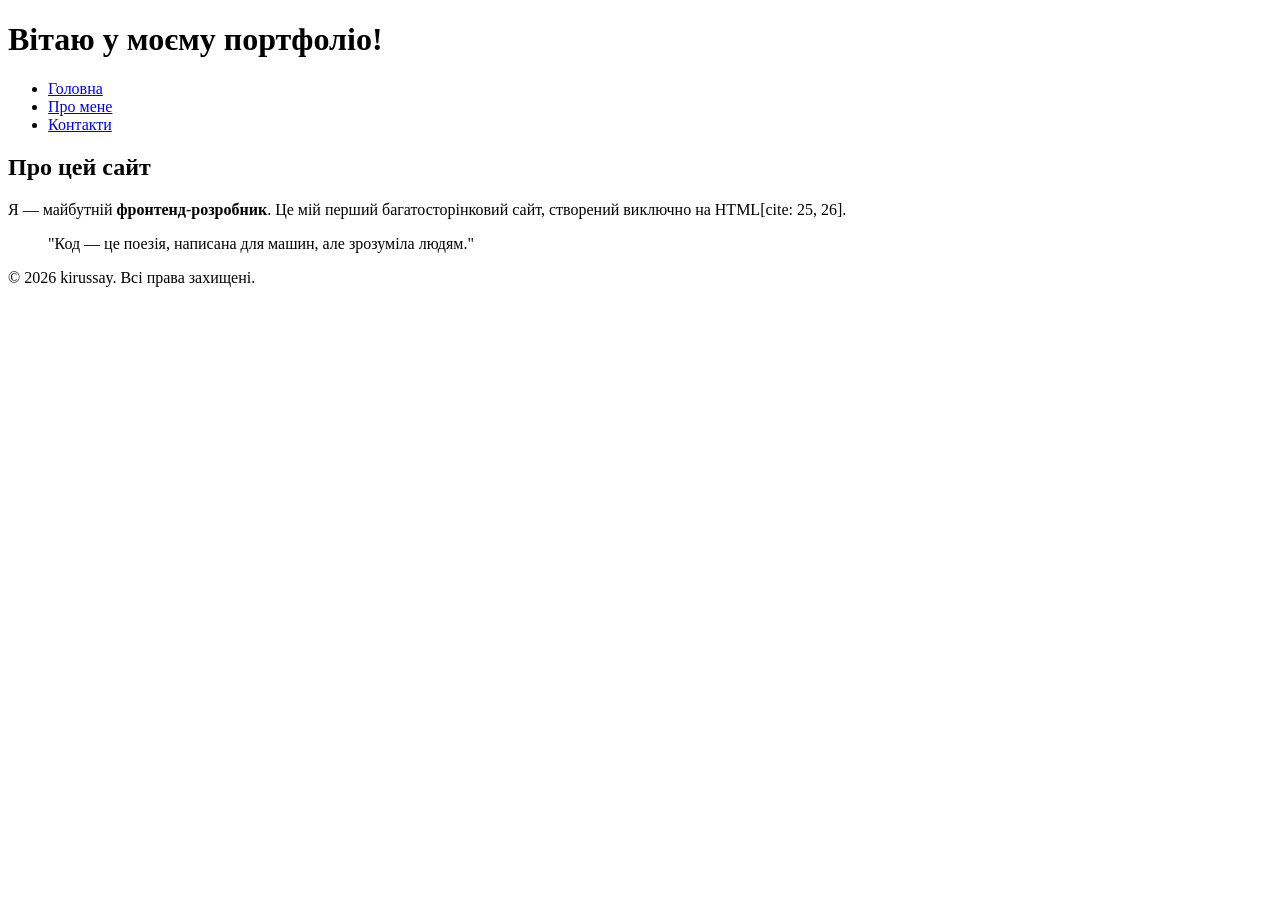
==== index.html @ 0c96cb56 "feat: create basic index.html structure" ====
<!DOCTYPE html>
<html lang="uk">
<head>
    <meta charset="UTF-8">
    <meta name="viewport" content="width=device-width, initial-scale=1.0">
    <meta name="description" content="Головна сторінка портфоліо фронтенд-розробника">
    <meta name="author" content="kirussay">
    <title>Головна — Портфоліо</title>
</head>
<body>
    <header>
        <h1>Вітаю у моєму портфоліо!</h1>
        <nav>
            <ul>
                <li><a href="index.html">Головна</a></li>
                <li><a href="about.html">Про мене</a></li>
                <li><a href="contacts.html">Контакти</a></li>
            </ul>
        </nav>
    </header>

    <main>
        <section>
            <h2>Про цей сайт</h2>
            <p>Я — майбутній <strong>фронтенд-розробник</strong>. Це мій перший багатосторінковий сайт, створений виключно на HTML[cite: 25, 26].</p>
            <blockquote>"Код — це поезія, написана для машин, але зрозуміла людям."</blockquote>
        </section>
    </main>

    <footer>
        <p>&copy; 2026 kirussay. Всі права захищені.</p>
    </footer>
</body>
</html>
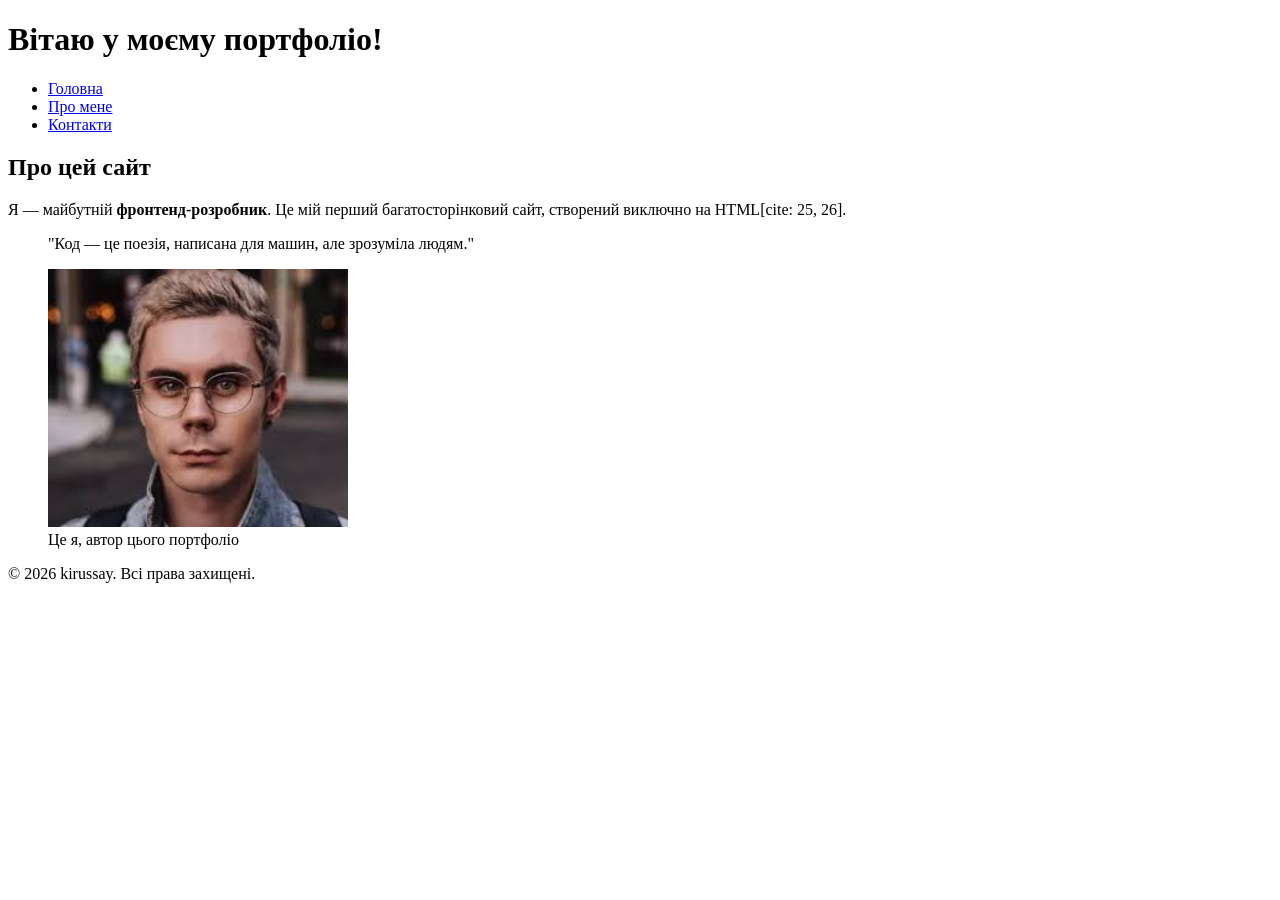
==== commit 2c6115b2: "feat: add profile picture to index page" ====
--- a/index.html
+++ b/index.html
@@ -27,6 +27,11 @@
         </section>
     </main>
 
+    <figure>
+    <img src="images/me.jpg" alt="Моє фото" width="300">
+    <figcaption>Це я, автор цього портфоліо</figcaption>
+    </figure>
+
     <footer>
         <p>&copy; 2026 kirussay. Всі права захищені.</p>
     </footer>
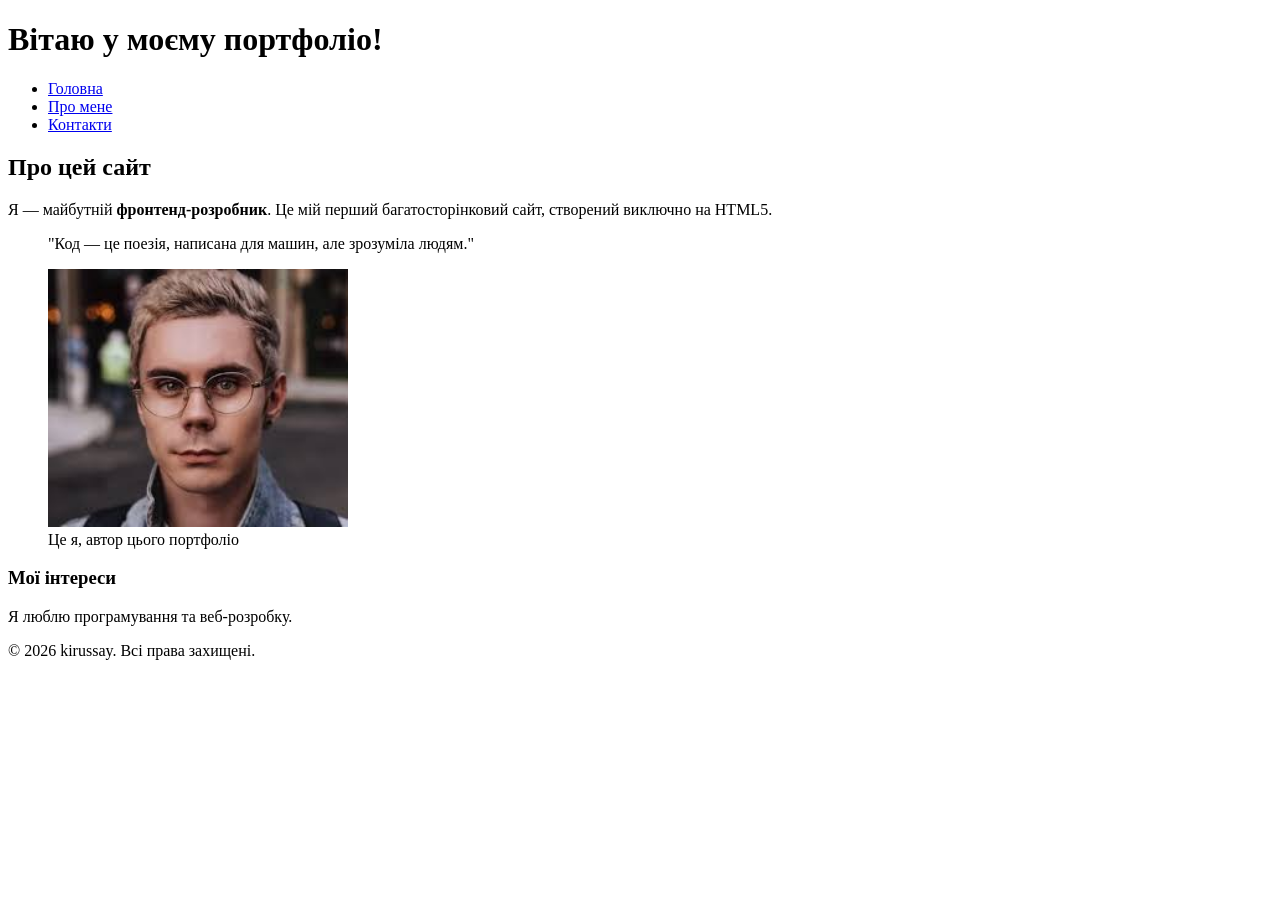
==== commit d61f1311: "refactor: add code comments and improve semantic structure" ====
--- a/index.html
+++ b/index.html
@@ -1,6 +1,7 @@
 <!DOCTYPE html>
 <html lang="uk">
 <head>
+    <!-- Мета-теги для кодування, viewport, автора та опису -->
     <meta charset="UTF-8">
     <meta name="viewport" content="width=device-width, initial-scale=1.0">
     <meta name="description" content="Головна сторінка портфоліо фронтенд-розробника">
@@ -8,6 +9,7 @@
     <title>Головна — Портфоліо</title>
 </head>
 <body>
+    <!-- Заголовок сторінки з навігацією -->
     <header>
         <h1>Вітаю у моєму портфоліо!</h1>
         <nav>
@@ -19,19 +21,31 @@
         </nav>
     </header>
 
+    <!-- Основний вміст сторінки -->
     <main>
-        <section>
-            <h2>Про цей сайт</h2>
-            <p>Я — майбутній <strong>фронтенд-розробник</strong>. Це мій перший багатосторінковий сайт, створений виключно на HTML[cite: 25, 26].</p>
-            <blockquote>"Код — це поезія, написана для машин, але зрозуміла людям."</blockquote>
-        </section>
+        <!-- Стаття з інформацією про сайт -->
+        <article>
+            <section>
+                <h2>Про цей сайт</h2>
+                <p>Я — майбутній <strong>фронтенд-розробник</strong>. Це мій перший багатосторінковий сайт, створений виключно на HTML5.</p>
+                <blockquote>"Код — це поезія, написана для машин, але зрозуміла людям."</blockquote>
+            </section>
+        </article>
+
+        <!-- Зображення автора -->
+        <figure>
+            <img src="images/me.jpg" alt="Моє фото" width="300">
+            <figcaption>Це я, автор цього портфоліо</figcaption>
+        </figure>
+
+        <!-- Бічна панель з інтересами -->
+        <aside>
+            <h3>Мої інтереси</h3>
+            <p>Я люблю програмування та веб-розробку.</p>
+        </aside>
     </main>
 
-    <figure>
-    <img src="images/me.jpg" alt="Моє фото" width="300">
-    <figcaption>Це я, автор цього портфоліо</figcaption>
-    </figure>
-
+    <!-- Підвал сторінки -->
     <footer>
         <p>&copy; 2026 kirussay. Всі права захищені.</p>
     </footer>
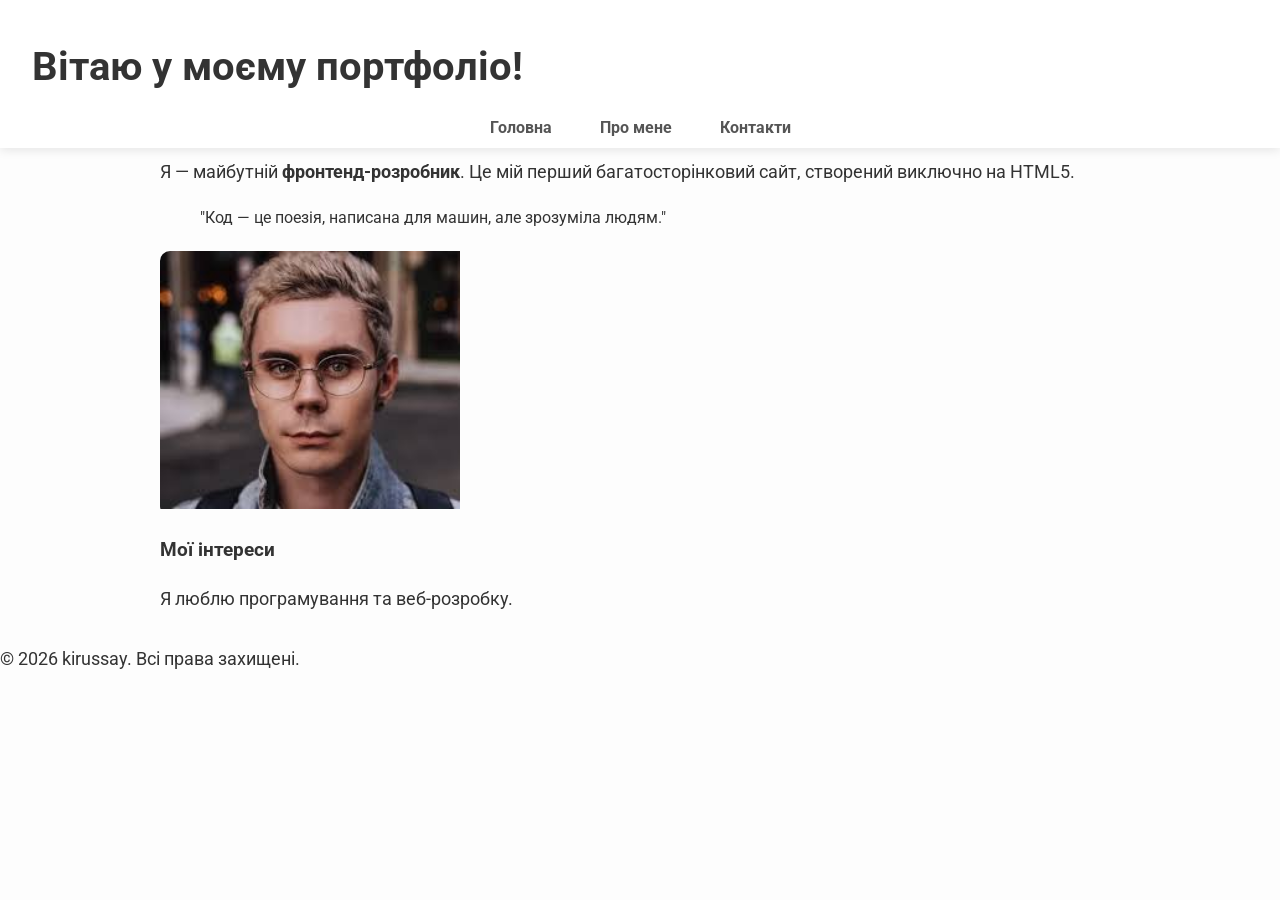
==== commit 26bd459b: "feat: implement advanced CSS styling, positioning and Google Fonts" ====
--- a/index.html
+++ b/index.html
@@ -6,6 +6,8 @@
     <meta name="viewport" content="width=device-width, initial-scale=1.0">
     <meta name="description" content="Головна сторінка портфоліо фронтенд-розробника">
     <meta name="author" content="kirussay">
+    <meta name="keywords" content="Portfolio, HTML5, Lab1, Frontend">
+    <link rel="stylesheet" href="styles.css">
     <title>Головна — Портфоліо</title>
 </head>
 <body>
--- a/styles.css
+++ b/styles.css
@@ -0,0 +1,173 @@
+/* 1. ПІДКЛЮЧЕННЯ ШРИФТІВ */
+@import url('https://fonts.googleapis.com/css2?family=Roboto:wght@400;700&display=swap');
+
+/* 2. БЛОКОВА МОДЕЛЬ (Box Model) */
+*, *::before, *::after {
+    box-sizing: border-box;
+}
+
+body {
+    margin: 0;
+    padding: 0;
+    font-family: 'Roboto', Arial, sans-serif;
+    font-size: 1rem;
+    line-height: 1.6;
+    color: #333;
+    background-color: #fdfdfd;
+}
+
+/* 3. ПОЗИЦІОНУВАННЯ: ФІКСОВАНИЙ ХЕДЕР */
+header {
+    position: fixed;
+    top: 0;
+    width: 100%;
+    background-color: #ffffff;
+    z-index: 1000;
+    box-shadow: 0 2px 10px rgba(0,0,0,0.1);
+    padding: 0.5rem 2rem;
+}
+
+/* 4. НАВІГАЦІЯ */
+nav ul {
+    list-style: none;
+    padding: 0;
+    margin: 0;
+    display: flex;
+    justify-content: center;
+}
+
+/* Дочірній селектор (комбінований) */
+nav ul > li {
+    margin: 0 1.5rem;
+}
+
+nav a {
+    text-decoration: none;
+    color: #555;
+    font-weight: 700;
+    transition: all 0.3s ease;
+    position: relative;
+}
+
+/* Псевдоклас :hover та псевдоелемент ::after */
+nav a:hover {
+    color: #007bff;
+}
+
+nav a::after {
+    content: '';
+    position: absolute;
+    width: 0;
+    height: 2px;
+    bottom: -5px;
+    left: 0;
+    background-color: #007bff;
+    transition: width 0.3s;
+}
+
+nav a:hover::after {
+    width: 100%;
+}
+
+/* 5. СЕКТОР "HERO" (Ідентифікатор) */
+/* Не забудь додати id="hero" у <section> на index.html */
+#hero {
+    padding: 6rem 2rem 3rem; /* Збільшений відступ зверху через fixed header */
+    text-align: center;
+    background: linear-gradient(135deg, #f5f7fa 0%, #c3cfe2 100%);
+}
+
+/* 6. ТАБЛИЦІ (Ефект зебри) */
+table {
+    width: 100%;
+    border-collapse: collapse;
+    margin: 2rem 0;
+    background: white;
+}
+
+th, td {
+    border: 1px solid #ddd;
+    padding: 12px;
+    text-align: left;
+}
+
+th {
+    background-color: #007bff;
+    color: white;
+}
+
+/* Псевдоклас :nth-child */
+tbody tr:nth-child(even) {
+    background-color: #f8f9fa;
+}
+
+tbody tr:hover {
+    background-color: #e9ecef; /* Інтерактивність */
+}
+
+/* 7. ФОРМИ */
+fieldset {
+    border: 2px solid #007bff;
+    border-radius: 8px;
+    margin-bottom: 1.5rem;
+    padding: 1.5rem;
+}
+
+legend {
+    font-weight: bold;
+    color: #007bff;
+    padding: 0 10px;
+}
+
+/* Атрибутний селектор + Псевдоклас :focus */
+input[type="text"], 
+input[type="email"], 
+textarea, 
+select {
+    width: 100%;
+    padding: 10px;
+    border: 1px solid #ccc;
+    border-radius: 4px;
+    transition: border-color 0.3s, box-shadow 0.3s;
+}
+
+input:focus {
+    border-color: #007bff;
+    box-shadow: 0 0 8px rgba(0,123,255,0.25);
+    outline: none;
+}
+
+/* 8. МУЛЬТИМЕДІА (Relative + Absolute) */
+figure {
+    position: relative;
+    margin: 20px 0;
+    overflow: hidden;
+    border-radius: 10px;
+}
+
+figcaption {
+    position: absolute;
+    bottom: 0;
+    background: rgba(0,0,0,0.6);
+    color: #fff;
+    width: 100%;
+    padding: 10px;
+    text-align: center;
+    opacity: 0;
+    transition: opacity 0.3s;
+}
+
+figure:hover figcaption {
+    opacity: 1;
+}
+
+/* 9. ТИПОГРАФІКА (rem) */
+main {
+    max-width: 1000px;
+    margin: 5rem auto 2rem; /* Центрування контенту */
+    padding: 0 20px;
+}
+
+h1 { font-size: 2.5rem; margin-bottom: 1rem; }
+h2 { font-size: 2rem; color: #007bff; }
+p { font-size: 1.1rem; margin-bottom: 1.2rem; }
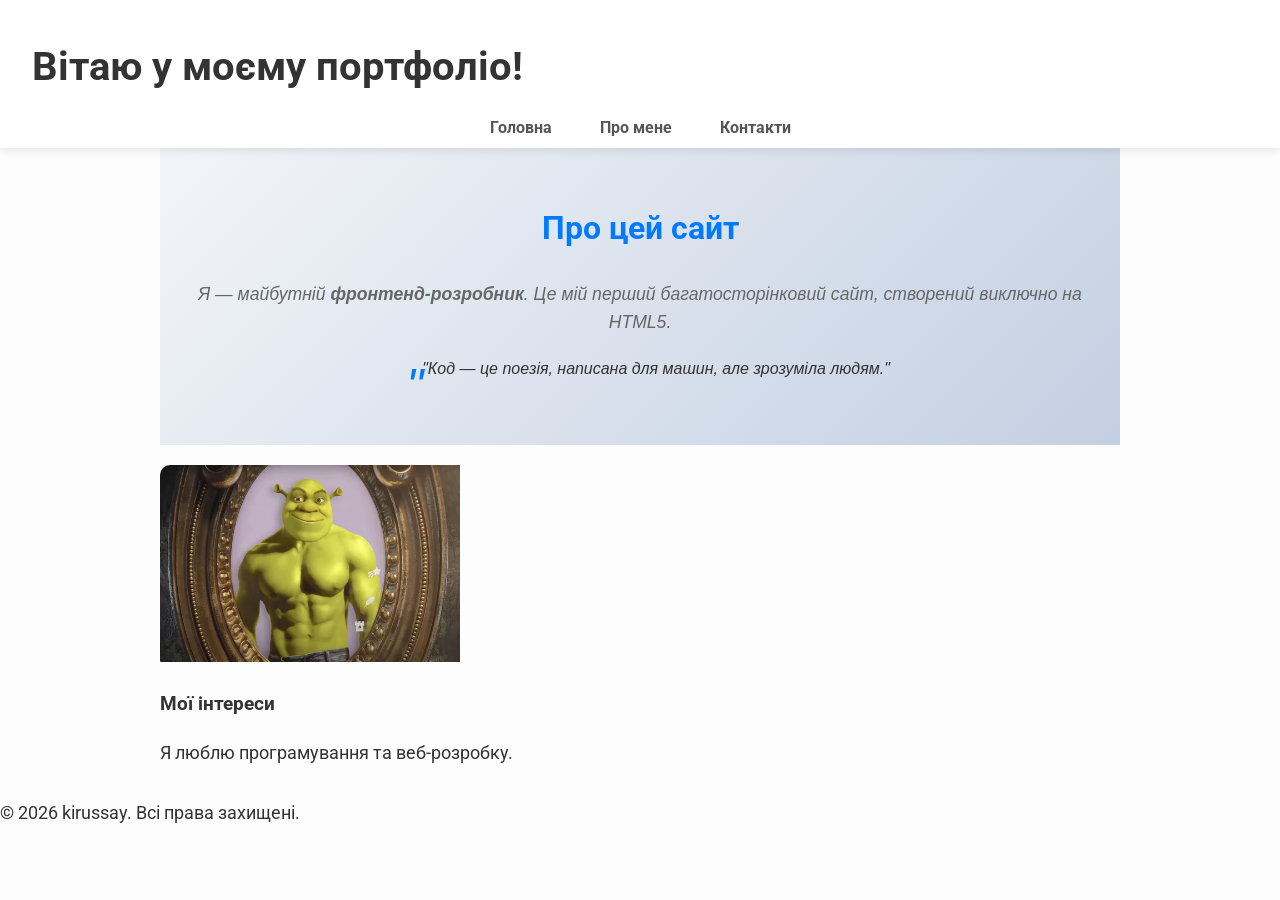
==== commit 3f00b3e9: "feat: complete lab 2 styles and layout" ====
--- a/index.html
+++ b/index.html
@@ -27,7 +27,7 @@
     <main>
         <!-- Стаття з інформацією про сайт -->
         <article>
-            <section>
+            <section id="hero">
                 <h2>Про цей сайт</h2>
                 <p>Я — майбутній <strong>фронтенд-розробник</strong>. Це мій перший багатосторінковий сайт, створений виключно на HTML5.</p>
                 <blockquote>"Код — це поезія, написана для машин, але зрозуміла людям."</blockquote>
--- a/styles.css
+++ b/styles.css
@@ -131,6 +131,11 @@
     transition: border-color 0.3s, box-shadow 0.3s;
 }
 
+/* Атрибутний селектор для required */
+input[required] {
+    border-left: 3px solid #ff6b6b;
+}
+
 input:focus {
     border-color: #007bff;
     box-shadow: 0 0 8px rgba(0,123,255,0.25);
@@ -170,4 +175,39 @@
 
 h1 { font-size: 2.5rem; margin-bottom: 1rem; }
 h2 { font-size: 2rem; color: #007bff; }
-p { font-size: 1.1rem; margin-bottom: 1.2rem; }+
+/* Сусідній селектор (adjacent sibling) */
+h2 + p {
+    font-style: italic;
+    color: #666;
+}
+
+p { font-size: 1.1rem; margin-bottom: 1.2rem; }
+
+/* Псевдоелемент ::before для blockquote */
+blockquote::before {
+    content: '"';
+    font-size: 3rem;
+    color: #007bff;
+    position: absolute;
+    margin-top: -0.5rem;
+    margin-left: -1rem;
+}
+
+blockquote {
+    position: relative;
+    font-style: italic;
+    padding-left: 2rem;
+}
+
+/* 10. СПЕЦИФІЧНІСТЬ: Приклад перевизначення */
+/* Спочатку клас .highlight */
+.highlight {
+    background-color: yellow;
+}
+
+/* Потім селектор тег.класс (більша специфічність) */
+p.highlight {
+    background-color: lightgreen;
+    font-weight: bold;
+}
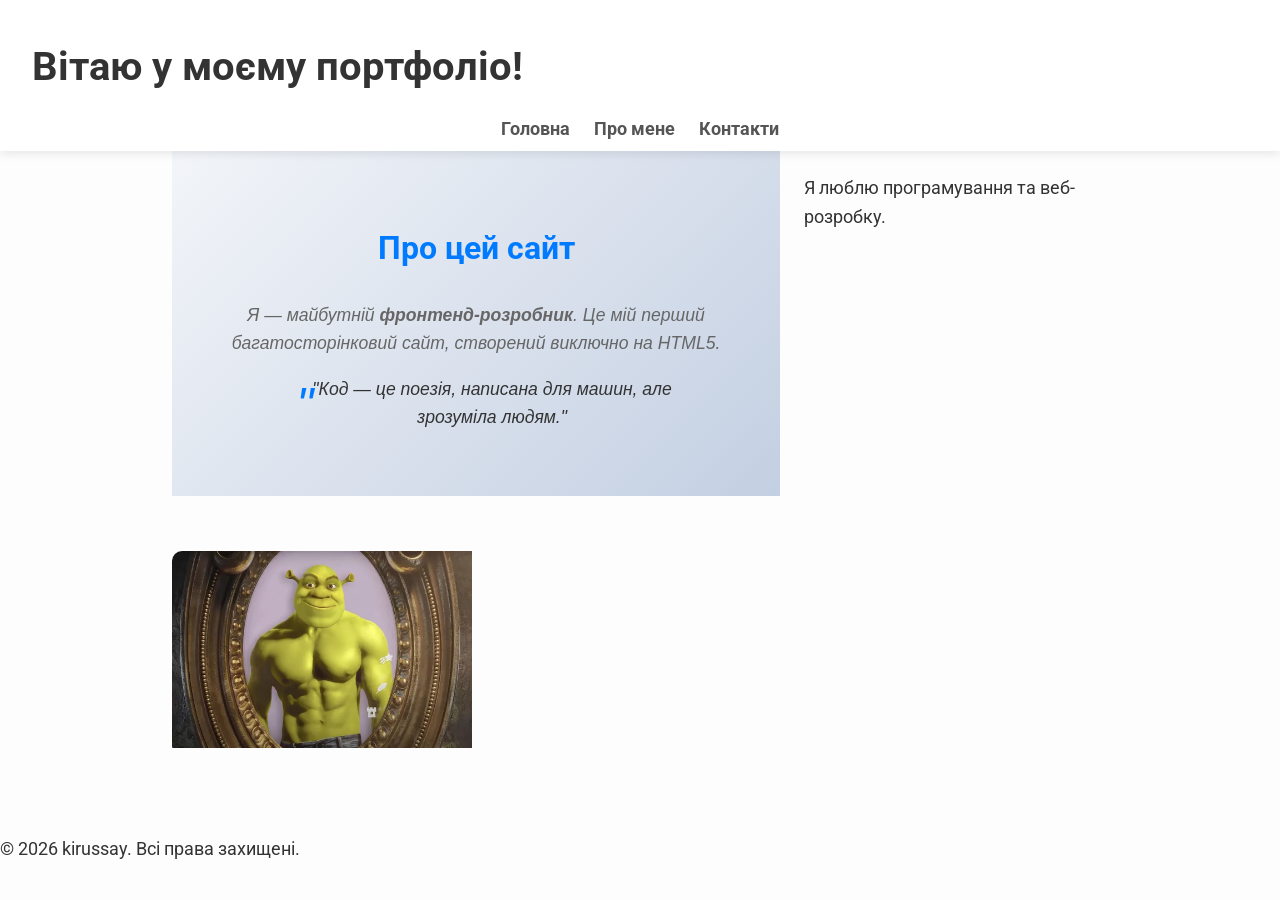
==== commit 70b7b3ca: "feat: implement JavaScript logic for Lab 4" ====
--- a/index.html
+++ b/index.html
@@ -51,5 +51,6 @@
     <footer>
         <p>&copy; 2026 kirussay. Всі права захищені.</p>
     </footer>
+    <script src="script.js"></script>
 </body>
 </html>
--- a/styles.css
+++ b/styles.css
@@ -1,19 +1,92 @@
 /* 1. ПІДКЛЮЧЕННЯ ШРИФТІВ */
 @import url('https://fonts.googleapis.com/css2?family=Roboto:wght@400;700&display=swap');
+
+/* Переменные */
+:root {
+  --primary-color: #007bff;
+  --secondary-color: #555;
+  --background-color: #fdfdfd;
+  --text-color: #333;
+  --header-bg: #ffffff;
+  --hero-bg-start: #f5f7fa;
+  --hero-bg-end: #c3cfe2;
+  --table-border: #ddd;
+  --table-header-bg: var(--primary-color);
+  --table-even-row: #f8f9fa;
+  --table-hover: #e9ecef;
+  --form-border: #ccc;
+  --form-focus-shadow: rgba(0,123,255,0.25);
+  --blockquote-color: var(--primary-color);
+  --highlight-bg: yellow;
+  --highlight-p-bg: lightgreen;
+  --font-family: 'Roboto', Arial, sans-serif;
+  --font-weight-bold: 700;
+  --line-height: 1.6;
+  --spacing-small: 0.5rem;
+  --spacing-medium: 1rem;
+  --spacing-large: 1.5rem;
+  --spacing-xl: 2rem;
+  --border-radius: 4px;
+  --border-radius-large: 8px;
+  --border-radius-xl: 10px;
+  --box-shadow: 0 2px 10px rgba(0,0,0,0.1);
+  --transition: all 0.3s ease;
+}
 
 /* 2. БЛОКОВА МОДЕЛЬ (Box Model) */
 *, *::before, *::after {
     box-sizing: border-box;
 }
 
+/* Адаптивные картинки */
+img {
+  max-width: 100%;
+  height: auto;
+}
+
+/* Анимация появления */
+@keyframes fadeIn {
+  from {
+    opacity: 0;
+    transform: translateY(20px);
+  }
+  to {
+    opacity: 1;
+    transform: translateY(0);
+  }
+}
+
 body {
     margin: 0;
     padding: 0;
-    font-family: 'Roboto', Arial, sans-serif;
-    font-size: 1rem;
-    line-height: 1.6;
-    color: #333;
-    background-color: #fdfdfd;
+    font-family: var(--font-family);
+    font-size: clamp(1rem, 2vw, 1.1rem);
+    line-height: var(--line-height);
+    color: var(--text-color);
+    background-color: var(--background-color);
+    animation: fadeIn 1s ease-in;
+}
+
+/* CSS Grid для основной структуры */
+body {
+  display: grid;
+  grid-template-areas:
+    "header"
+    "main"
+    "footer";
+  min-height: 100vh;
+}
+
+header {
+  grid-area: header;
+}
+
+main {
+  grid-area: main;
+}
+
+footer {
+  grid-area: footer;
 }
 
 /* 3. ПОЗИЦІОНУВАННЯ: ФІКСОВАНИЙ ХЕДЕР */
@@ -21,37 +94,38 @@
     position: fixed;
     top: 0;
     width: 100%;
-    background-color: #ffffff;
+    background-color: var(--header-bg);
     z-index: 1000;
-    box-shadow: 0 2px 10px rgba(0,0,0,0.1);
-    padding: 0.5rem 2rem;
-}
-
-/* 4. НАВІГАЦІЯ */
+    box-shadow: var(--box-shadow);
+    padding: var(--spacing-small) var(--spacing-xl);
+}
+
+/* 4. НАВІГАЦІЯ на Flexbox */
 nav ul {
     list-style: none;
     padding: 0;
     margin: 0;
     display: flex;
     justify-content: center;
+    gap: var(--spacing-large); /* Используем gap */
 }
 
 /* Дочірній селектор (комбінований) */
 nav ul > li {
-    margin: 0 1.5rem;
+    margin: 0; /* Убираем margin, используем gap */
 }
 
 nav a {
     text-decoration: none;
-    color: #555;
-    font-weight: 700;
-    transition: all 0.3s ease;
+    color: var(--secondary-color);
+    font-weight: var(--font-weight-bold);
+    transition: var(--transition);
     position: relative;
 }
 
 /* Псевдоклас :hover та псевдоелемент ::after */
 nav a:hover {
-    color: #007bff;
+    color: var(--primary-color);
 }
 
 nav a::after {
@@ -61,61 +135,80 @@
     height: 2px;
     bottom: -5px;
     left: 0;
-    background-color: #007bff;
+    background-color: var(--primary-color);
     transition: width 0.3s;
 }
 
 nav a:hover::after {
     width: 100%;
+}
+
+nav {
+    max-width: 1000px;
+    margin: 0 auto;
+}
+
+a {
+    transition: color 0.3s ease, background-color 0.3s ease, transform 0.3s ease;
+}
+
+button,
+.btn {
+    transition: var(--transition);
+    cursor: pointer;
 }
 
 /* 5. СЕКТОР "HERO" (Ідентифікатор) */
 /* Не забудь додати id="hero" у <section> на index.html */
 #hero {
-    padding: 6rem 2rem 3rem; /* Збільшений відступ зверху через fixed header */
+    padding: 6rem var(--spacing-xl) 3rem; /* Збільшений відступ зверху через fixed header */
     text-align: center;
-    background: linear-gradient(135deg, #f5f7fa 0%, #c3cfe2 100%);
+    background: linear-gradient(135deg, var(--hero-bg-start) 0%, var(--hero-bg-end) 100%);
 }
 
 /* 6. ТАБЛИЦІ (Ефект зебри) */
 table {
     width: 100%;
     border-collapse: collapse;
-    margin: 2rem 0;
+    margin: var(--spacing-xl) 0;
     background: white;
 }
 
+.table-container {
+    overflow-x: auto;
+}
+
 th, td {
-    border: 1px solid #ddd;
+    border: 1px solid var(--table-border);
     padding: 12px;
     text-align: left;
 }
 
 th {
-    background-color: #007bff;
+    background-color: var(--table-header-bg);
     color: white;
 }
 
 /* Псевдоклас :nth-child */
 tbody tr:nth-child(even) {
-    background-color: #f8f9fa;
+    background-color: var(--table-even-row);
 }
 
 tbody tr:hover {
-    background-color: #e9ecef; /* Інтерактивність */
+    background-color: var(--table-hover); /* Інтерактивність */
 }
 
 /* 7. ФОРМИ */
 fieldset {
-    border: 2px solid #007bff;
-    border-radius: 8px;
-    margin-bottom: 1.5rem;
-    padding: 1.5rem;
+    border: 2px solid var(--primary-color);
+    border-radius: var(--border-radius-large);
+    margin-bottom: var(--spacing-large);
+    padding: var(--spacing-large);
 }
 
 legend {
-    font-weight: bold;
-    color: #007bff;
+    font-weight: var(--font-weight-bold);
+    color: var(--primary-color);
     padding: 0 10px;
 }
 
@@ -126,9 +219,9 @@
 select {
     width: 100%;
     padding: 10px;
-    border: 1px solid #ccc;
-    border-radius: 4px;
-    transition: border-color 0.3s, box-shadow 0.3s;
+    border: 1px solid var(--form-border);
+    border-radius: var(--border-radius);
+    transition: var(--transition);
 }
 
 /* Атрибутний селектор для required */
@@ -137,8 +230,8 @@
 }
 
 input:focus {
-    border-color: #007bff;
-    box-shadow: 0 0 8px rgba(0,123,255,0.25);
+    border-color: var(--primary-color);
+    box-shadow: 0 0 8px var(--form-focus-shadow);
     outline: none;
 }
 
@@ -147,7 +240,8 @@
     position: relative;
     margin: 20px 0;
     overflow: hidden;
-    border-radius: 10px;
+    border-radius: var(--border-radius-xl);
+    grid-area: figure;
 }
 
 figcaption {
@@ -166,15 +260,33 @@
     opacity: 1;
 }
 
-/* 9. ТИПОГРАФІКА (rem) */
+/* 9. ТИПОГРАФІКА (rem) с Fluid Typography */
 main {
     max-width: 1000px;
     margin: 5rem auto 2rem; /* Центрування контенту */
-    padding: 0 20px;
-}
-
-h1 { font-size: 2.5rem; margin-bottom: 1rem; }
-h2 { font-size: 2rem; color: #007bff; }
+    padding: 0 var(--spacing-xl);
+    display: grid;
+    grid-template-areas:
+      "article"
+      "figure"
+      "aside";
+    gap: var(--spacing-large);
+}
+
+article {
+  grid-area: article;
+}
+
+figure {
+  grid-area: figure;
+}
+
+aside {
+  grid-area: aside;
+}
+
+h1 { font-size: clamp(1.5rem, 5vw, 2.5rem); margin-bottom: var(--spacing-medium); }
+h2 { font-size: clamp(1.2rem, 4vw, 2rem); color: var(--primary-color); }
 
 /* Сусідній селектор (adjacent sibling) */
 h2 + p {
@@ -182,13 +294,13 @@
     color: #666;
 }
 
-p { font-size: 1.1rem; margin-bottom: 1.2rem; }
+p { font-size: clamp(1rem, 2vw, 1.1rem); margin-bottom: var(--spacing-medium); }
 
 /* Псевдоелемент ::before для blockquote */
 blockquote::before {
     content: '"';
-    font-size: 3rem;
-    color: #007bff;
+    font-size: clamp(2rem, 6vw, 3rem);
+    color: var(--blockquote-color);
     position: absolute;
     margin-top: -0.5rem;
     margin-left: -1rem;
@@ -197,17 +309,36 @@
 blockquote {
     position: relative;
     font-style: italic;
-    padding-left: 2rem;
+    padding-left: var(--spacing-xl);
 }
 
 /* 10. СПЕЦИФІЧНІСТЬ: Приклад перевизначення */
 /* Спочатку клас .highlight */
 .highlight {
-    background-color: yellow;
+    background-color: var(--highlight-bg);
 }
 
 /* Потім селектор тег.класс (більша специфічність) */
 p.highlight {
-    background-color: lightgreen;
-    font-weight: bold;
+    background-color: var(--highlight-p-bg);
+    font-weight: var(--font-weight-bold);
+}
+
+/* Media queries для планшетов и десктопов */
+@media (min-width: 768px) {
+  /* Для планшетов: возможно, увеличить шрифты или отступы */
+  main {
+    padding: 0 var(--spacing-xl);
+  }
+}
+
+@media (min-width: 1024px) {
+  /* Для десктопов: grid с сайдбаром */
+  main {
+    grid-template-areas:
+      "article aside"
+      "figure aside";
+    grid-template-columns: 2fr 1fr;
+    align-items: start;
+  }
 }
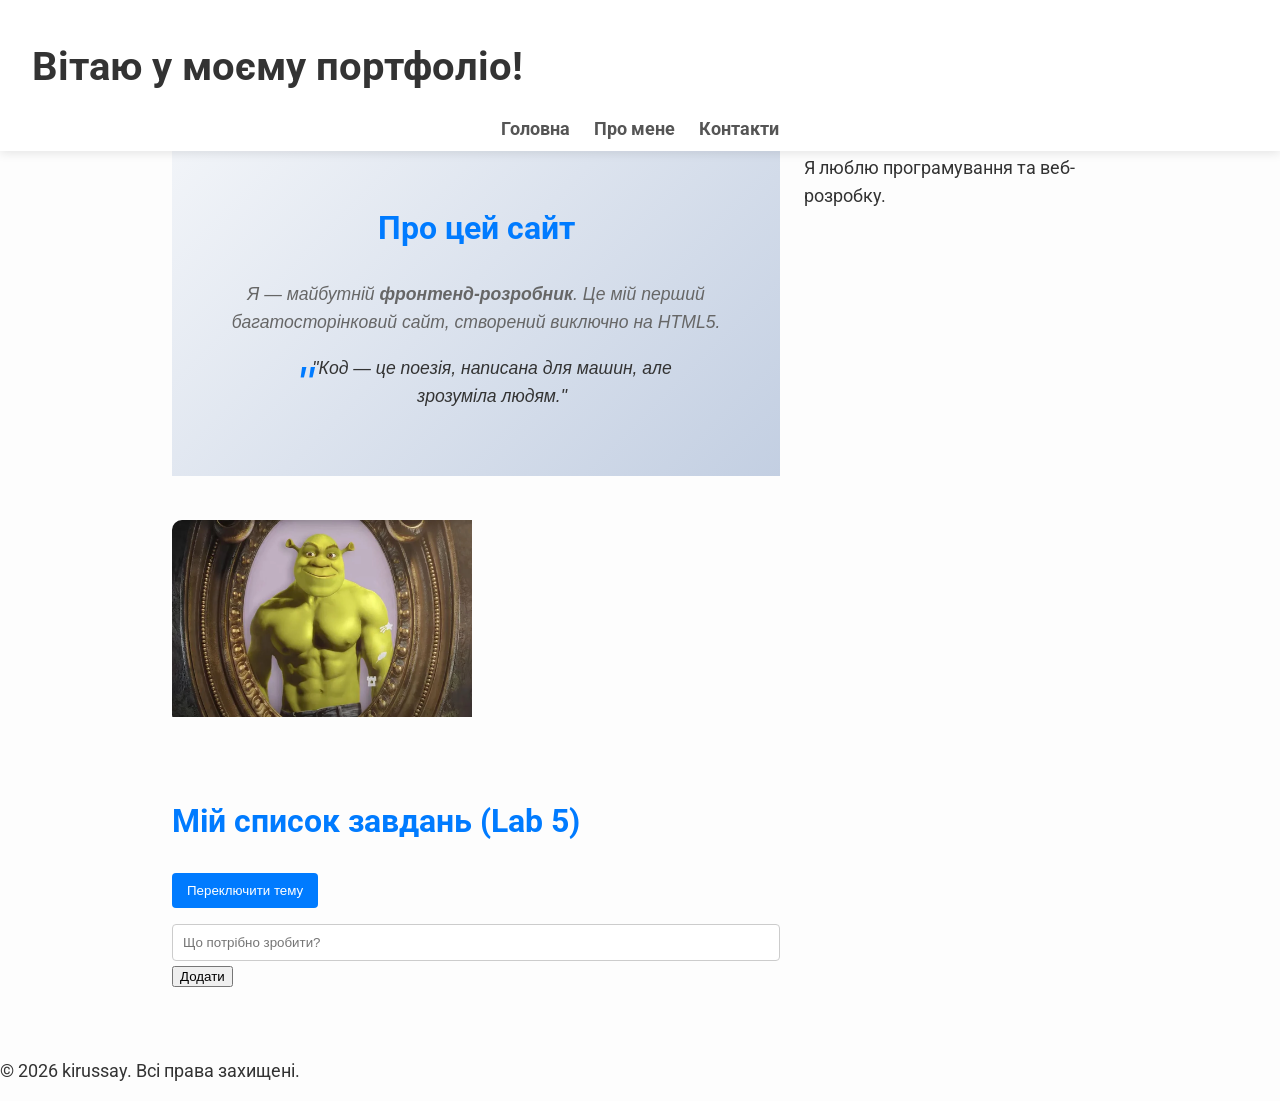
==== commit a728e7cc: "feat: add interactive todo app with fetch api and localstorage" ====
--- a/index.html
+++ b/index.html
@@ -40,6 +40,17 @@
             <figcaption>Це я, автор цього портфоліо</figcaption>
         </figure>
 
+        <section id="todo-section">
+            <h2>Мій список завдань (Lab 5)</h2>
+            <button id="theme-toggle">Переключити тему</button>
+            <div class="todo-input">
+                <input type="text" id="todo-input" placeholder="Що потрібно зробити?">
+                <button id="add-btn">Додати</button>
+            </div>
+            <ul id="todo-list">
+                </ul>
+        </section>
+
         <!-- Бічна панель з інтересами -->
         <aside>
             <h3>Мої інтереси</h3>
--- a/styles.css
+++ b/styles.css
@@ -341,4 +341,68 @@
     grid-template-columns: 2fr 1fr;
     align-items: start;
   }
-}+}
+
+#todo-list li {
+    display: flex;
+    justify-content: space-between;
+    padding: 10px;
+    border-bottom: 1px solid var(--form-border);
+    animation: fadeIn 0.5s ease;
+}
+
+.completed {
+    text-decoration: line-through;
+    opacity: 0.6;
+}
+
+.delete-btn {
+    background: #ff6b6b;
+    color: white;
+    border: none;
+    padding: 5px 10px;
+    border-radius: var(--border-radius);
+    cursor: pointer;
+    transition: var(--transition);
+}
+
+.delete-btn:hover {
+    background: #ff5252;
+}
+
+#theme-toggle {
+    background: var(--primary-color);
+    color: white;
+    border: none;
+    padding: 10px 15px;
+    border-radius: var(--border-radius);
+    cursor: pointer;
+    margin-bottom: var(--spacing-medium);
+    transition: var(--transition);
+}
+
+#theme-toggle:hover {
+    background: #0056b3;
+}
+
+.dark-mode {
+    background-color: #1a1a1a;
+    color: #ffffff;
+}
+
+/* Темная тема переменные */
+.dark-mode {
+  --primary-color: #4a90e2;
+  --secondary-color: #cccccc;
+  --background-color: #1a1a1a;
+  --text-color: #ffffff;
+  --header-bg: #2a2a2a;
+  --hero-bg-start: #2a2a2a;
+  --hero-bg-end: #4a4a4a;
+  --table-border: #555;
+  --table-header-bg: var(--primary-color);
+  --table-even-row: #333;
+  --table-hover: #444;
+  --form-border: #666;
+  --blockquote-color: var(--primary-color);
+}
